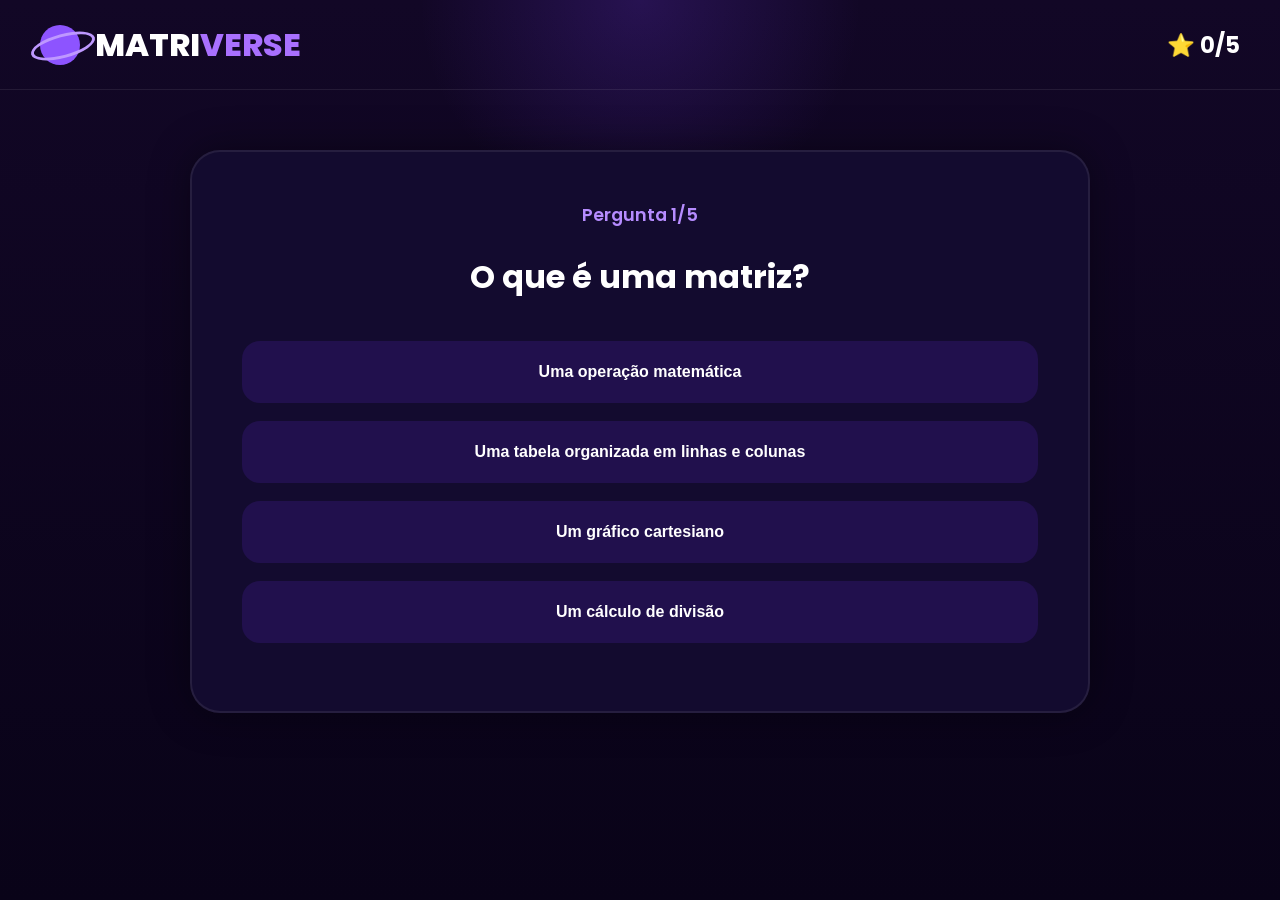
==== front-end/mundo1.html @ 82130995 "Atualizações de pasta" ====
<!DOCTYPE html>
<html lang="pt-BR">
<head>
  <meta charset="UTF-8"/>
  <meta name="viewport" content="width=device-width,initial-scale=1.0"/>
  <title>MatriVerse · Mundo 1</title>
  <link rel="preconnect" href="https://fonts.googleapis.com"/>
  <link href="https://fonts.googleapis.com/css2?family=Poppins:wght@300;400;500;600;700;800&display=swap" rel="stylesheet"/>
  <link rel="stylesheet" href="mundo1.css"/>
</head>
<body>

  <!-- QUIZ -->
  <div id="quizView">
    <header class="header">
      <div class="logo">
        <div class="planet"></div>
        <h1>MATRI<span>VERSE</span></h1>
      </div>
      <div class="stars">⭐ <span id="starDisplay">0</span>/5</div>
    </header>

    <main class="container">
      <div class="question-number">Pergunta <span id="qNum">1</span>/5</div>
      <h2 id="questionText"></h2>
      <div id="optionsContainer"></div>
    </main>
  </div>

  <!-- TELA FINAL -->
  <div id="finishView" class="finish-container" style="display:none;">
    <div style="font-size:4rem;">🏆</div>
    <h1 id="finishTitle"></h1>
    <p id="finishMsg"></p>
    <a href="index.html">← Voltar ao Hub</a>
  </div>

<script>
const questions = [
  {
    question: "O que é uma matriz?",
    options: [
      "Uma operação matemática",
      "Uma tabela organizada em linhas e colunas",
      "Um gráfico cartesiano",
      "Um cálculo de divisão"
    ],
    correct: 1
  },
  {
    question: "As linhas de uma matriz são organizadas:",
    options: [
      "Horizontalmente",
      "Verticalmente",
      "Diagonalmente",
      "Circularmente"
    ],
    correct: 0
  },
  {
    question: "O elemento A(2,3) representa:",
    options: [
      "Linha 2 e coluna 3",
      "Linha 3 e coluna 2",
      "Coluna 2 e linha 1",
      "A diagonal da matriz"
    ],
    correct: 0
  },
  {
    question: "Uma matriz quadrada possui:",
    options: [
      "Mais linhas que colunas",
      "Mais colunas que linhas",
      "Mesmo número de linhas e colunas",
      "Apenas uma linha"
    ],
    correct: 2
  },
  {
    question: "Dada a matriz:\n[ 2  3 ]\n[ 1  4 ]\nQual é o resultado da soma dos elementos da primeira linha?",
    options: ["5", "6", "7", "8"],
    correct: 0
  }
];

let current = 0;
let stars = 0;
let shuffled = [...questions];

function shuffle(arr) {
  for (let i = arr.length - 1; i > 0; i--) {
    const j = Math.floor(Math.random() * (i + 1));
    [arr[i], arr[j]] = [arr[j], arr[i]];
  }
  return arr;
}

function loadQuestion() {
  if (current >= 5) { showFinish(); return; }

  const q = shuffled[current];
  document.getElementById('qNum').textContent = current + 1;
  document.getElementById('starDisplay').textContent = stars;
  document.getElementById('questionText').textContent = q.question;

  const container = document.getElementById('optionsContainer');
  container.innerHTML = '';
  q.options.forEach((opt, idx) => {
    const btn = document.createElement('button');
    btn.className = 'option-btn';
    btn.textContent = opt;
    btn.onclick = () => handleAnswer(idx, q.correct);
    container.appendChild(btn);
  });
}

function handleAnswer(selected, correct) {
  if (selected === correct) {
    stars++;
    current++;
    loadQuestion();
  } else {
    // Embaralha e tenta de novo
    shuffled = shuffle([...questions]);
    current = 0;
    loadQuestion();
  }
}

function showFinish() {
  document.getElementById('quizView').style.display = 'none';
  const finish = document.getElementById('finishView');
  finish.style.display = 'flex';
  document.getElementById('finishTitle').textContent = `Você conquistou ${stars}/5 estrelas!`;
  document.getElementById('finishMsg').textContent =
    stars === 5 ? 'Perfeito! Você dominou a Fundação das Matrizes!' :
    stars >= 3  ? 'Bom trabalho! Continue praticando.' :
                  'Continue tentando, você chega lá!';
}

loadQuestion();
</script>
</body>
</html>
---- front-end/mundo1.css ----
/* ==================================================
   RESET
================================================== */

*{
    margin:0;
    padding:0;
    box-sizing:border-box;
}

/* ==================================================
   BODY
================================================== */

body{

    font-family:'Poppins', sans-serif;

    background:
    radial-gradient(circle at top,
    rgba(123,63,255,.2),
    transparent 20%),

    linear-gradient(180deg,
    #120726 0%,
    #090318 100%);

    color:white;

    min-height:100vh;
}

/* ==================================================
   HEADER
================================================== */

.header{

    width:100%;
    height:90px;

    padding:0 40px;

    display:flex;
    align-items:center;
    justify-content:space-between;

    border-bottom:1px solid rgba(255,255,255,.08);
}

/* LOGO */

.logo{

    display:flex;
    align-items:center;
    gap:15px;
}

.logo h1{

    font-size:2rem;
    font-weight:800;
}

.logo span{

    color:#a970ff;
}

/* PLANETA */

.planet{

    width:40px;
    height:40px;

    background:#8d54ff;

    border-radius:50%;

    position:relative;
}

.planet::before{

    content:"";

    position:absolute;

    width:60px;
    height:18px;

    border:3px solid #be98ff;

    border-radius:50%;

    top:9px;
    left:-10px;

    transform:rotate(-15deg);
}

/* ESTRELAS */

.stars{

    font-size:1.4rem;
    font-weight:700;
}

/* ==================================================
   CONTAINER
================================================== */

.container{

    width:90%;
    max-width:900px;

    margin:60px auto;

    background:#130b2f;

    border:2px solid rgba(255,255,255,.08);

    border-radius:30px;

    padding:50px;

    text-align:center;

    box-shadow:0 0 40px rgba(0,0,0,.4);
}

/* NÚMERO */

.question-number{

    color:#b68cff;

    font-size:1.1rem;
    font-weight:600;

    margin-bottom:25px;
}

/* PERGUNTA */

.container h2{

    font-size:2rem;

    margin-bottom:40px;

    line-height:1.5;
}

/* ==================================================
   OPÇÕES
================================================== */

.option-btn{

    width:100%;

    padding:22px;

    margin-bottom:18px;

    border:none;

    border-radius:18px;

    background:#21104d;

    color:white;

    font-size:1rem;
    font-weight:600;

    cursor:pointer;

    transition:.3s;
}

.option-btn:hover{

    background:#8d54ff;

    transform:scale(1.02);
}

/* ==================================================
   FINAL
================================================== */

.finish-container{

    min-height:100vh;

    display:flex;
    flex-direction:column;
    align-items:center;
    justify-content:center;

    text-align:center;
}

.finish-container h1{

    font-size:4rem;

    margin:30px 0 15px;
}

.finish-container p{

    font-size:1.5rem;

    color:#ddd;
}

/* BOTÃO */

.finish-container a{

    margin-top:35px;

    padding:18px 35px;

    border-radius:16px;

    border:2px solid #9f6cff;

    color:#b78cff;

    text-decoration:none;

    font-weight:700;

    transition:.3s;
}

.finish-container a:hover{

    background:#8d54ff;
    color:white;
}
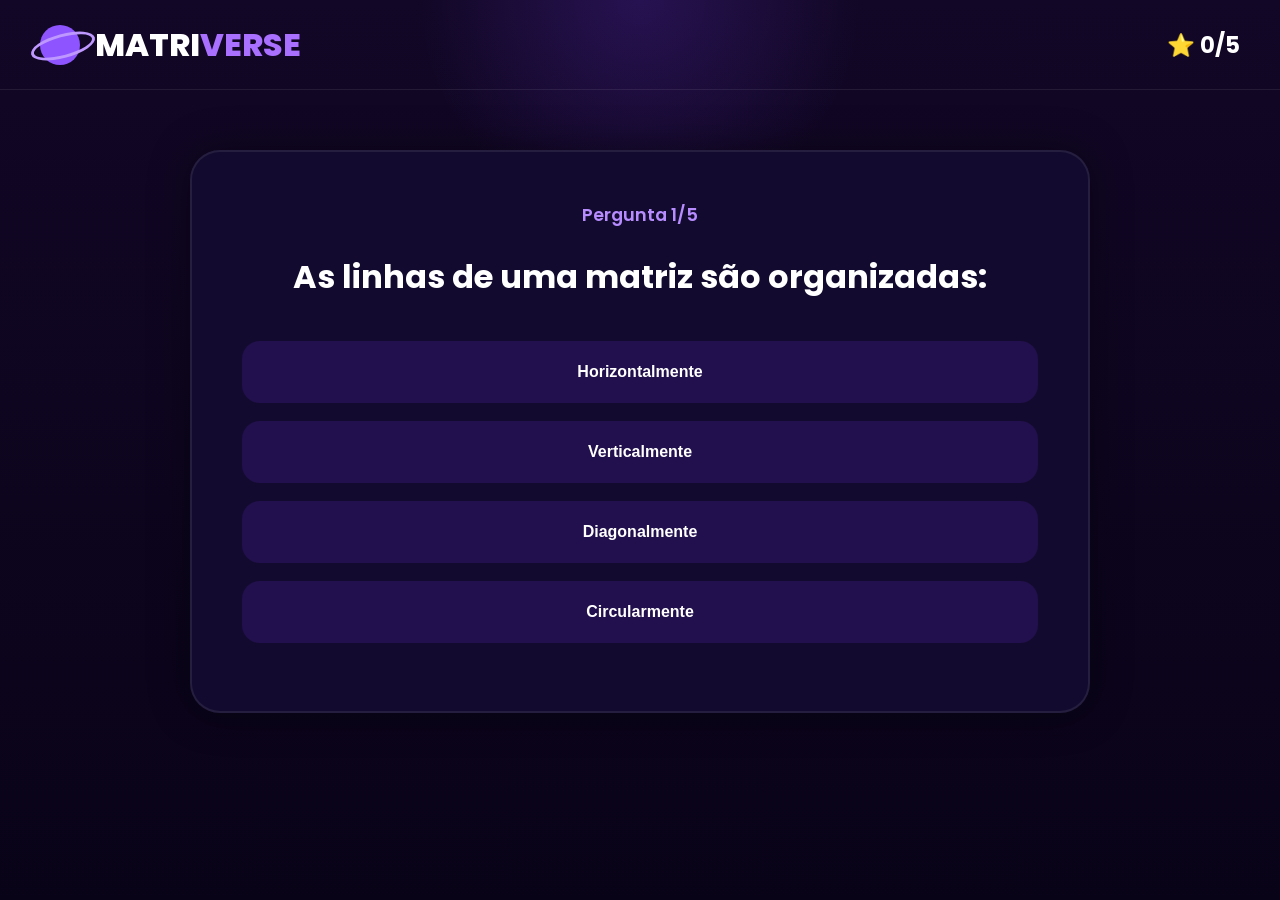
==== commit a281b7da: "Remove quiz functionality from mundo1.html Removed quiz-related JavaScript code from mundo1.html." ====
--- a/front-end/mundo1.html
+++ b/front-end/mundo1.html
@@ -35,111 +35,7 @@
     <a href="index.html">← Voltar ao Hub</a>
   </div>
 
-<script>
-const questions = [
-  {
-    question: "O que é uma matriz?",
-    options: [
-      "Uma operação matemática",
-      "Uma tabela organizada em linhas e colunas",
-      "Um gráfico cartesiano",
-      "Um cálculo de divisão"
-    ],
-    correct: 1
-  },
-  {
-    question: "As linhas de uma matriz são organizadas:",
-    options: [
-      "Horizontalmente",
-      "Verticalmente",
-      "Diagonalmente",
-      "Circularmente"
-    ],
-    correct: 0
-  },
-  {
-    question: "O elemento A(2,3) representa:",
-    options: [
-      "Linha 2 e coluna 3",
-      "Linha 3 e coluna 2",
-      "Coluna 2 e linha 1",
-      "A diagonal da matriz"
-    ],
-    correct: 0
-  },
-  {
-    question: "Uma matriz quadrada possui:",
-    options: [
-      "Mais linhas que colunas",
-      "Mais colunas que linhas",
-      "Mesmo número de linhas e colunas",
-      "Apenas uma linha"
-    ],
-    correct: 2
-  },
-  {
-    question: "Dada a matriz:\n[ 2  3 ]\n[ 1  4 ]\nQual é o resultado da soma dos elementos da primeira linha?",
-    options: ["5", "6", "7", "8"],
-    correct: 0
-  }
-];
-
-let current = 0;
-let stars = 0;
-let shuffled = [...questions];
-
-function shuffle(arr) {
-  for (let i = arr.length - 1; i > 0; i--) {
-    const j = Math.floor(Math.random() * (i + 1));
-    [arr[i], arr[j]] = [arr[j], arr[i]];
-  }
-  return arr;
-}
-
-function loadQuestion() {
-  if (current >= 5) { showFinish(); return; }
-
-  const q = shuffled[current];
-  document.getElementById('qNum').textContent = current + 1;
-  document.getElementById('starDisplay').textContent = stars;
-  document.getElementById('questionText').textContent = q.question;
-
-  const container = document.getElementById('optionsContainer');
-  container.innerHTML = '';
-  q.options.forEach((opt, idx) => {
-    const btn = document.createElement('button');
-    btn.className = 'option-btn';
-    btn.textContent = opt;
-    btn.onclick = () => handleAnswer(idx, q.correct);
-    container.appendChild(btn);
-  });
-}
-
-function handleAnswer(selected, correct) {
-  if (selected === correct) {
-    stars++;
-    current++;
-    loadQuestion();
-  } else {
-    // Embaralha e tenta de novo
-    shuffled = shuffle([...questions]);
-    current = 0;
-    loadQuestion();
-  }
-}
-
-function showFinish() {
-  document.getElementById('quizView').style.display = 'none';
-  const finish = document.getElementById('finishView');
-  finish.style.display = 'flex';
-  document.getElementById('finishTitle').textContent = `Você conquistou ${stars}/5 estrelas!`;
-  document.getElementById('finishMsg').textContent =
-    stars === 5 ? 'Perfeito! Você dominou a Fundação das Matrizes!' :
-    stars >= 3  ? 'Bom trabalho! Continue praticando.' :
-                  'Continue tentando, você chega lá!';
-}
-
-loadQuestion();
-</script>
+<script src="api.js"></script>
+<script src="mundo1.js"></script>
 </body>
 </html>
